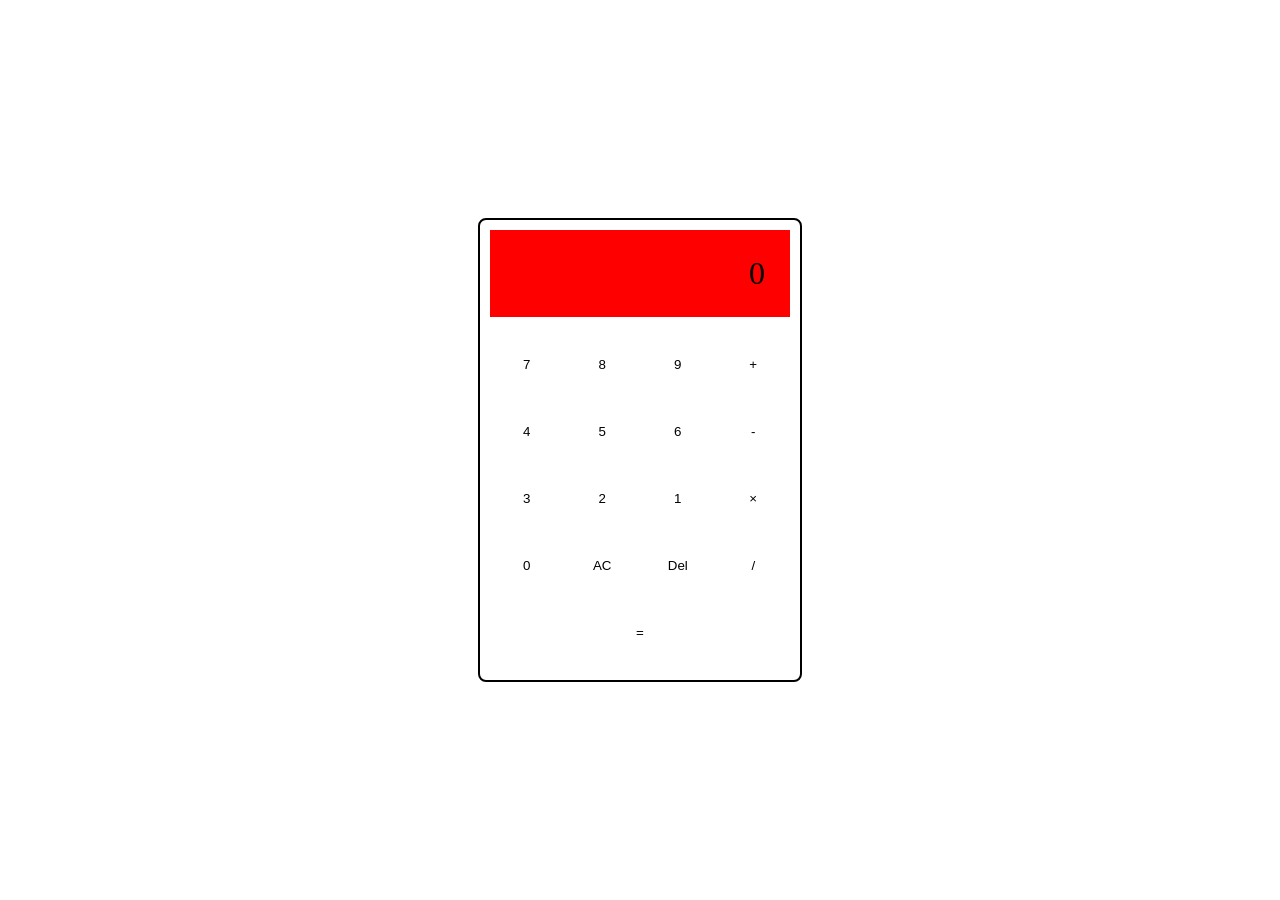
==== calculator.html @ 87b0252c "second commit" ====
<!DOCTYPE html>
<html lang="en">
<head>
   <meta charset="UTF-8">
   <meta name="viewport" content="width=device-width, initial-scale=1.0">
   <title>Simple Calculator</title>
   <link rel="stylesheet" href="calculator.css">
</head>
<body>
   <div class="calculator-layout">
      <div class="calculator-output">0</div>

      <div class="calculator-btns">
         
<button class="calculator-key">7</button>
<button class="calculator-key">8</button>
<button class="calculator-key">9</button>
<button class="calculator-key">+</button>
<button class="calculator-key">4</button>
<button class="calculator-key">5</button>
<button class="calculator-key">6</button>
<button class="calculator-key">-</button>
<button class="calculator-key">3</button>
<button class="calculator-key">2</button>
<button class="calculator-key">1</button>
<button class="calculator-key">&times;</button>
<button class="calculator-key">0</button>
<button class="calculator-key">AC</button>
<button class="calculator-key">Del</button>
<button class="calculator-key">/</button>
<button class="calculator-key-equal">=</button>
</div>

   </div>


</body>
</html>
---- calculator.css ----
*{
   margin: 0;
   padding: 0;
}
body{
display: flex;
justify-content: center;
align-items: center;
min-height: 100vh;
}
.calculator-layout{
   width: 300px;
   border: 2px solid black;
   border-radius: 8px;
   padding: 10px;
}
.calculator-output{
   font-size: 2rem;
   text-align: end;
   padding: 25px;
   background-color: red;
}
.calculator-btns{
display: grid;
grid-template-columns:repeat(4,1fr);
grid-gap:2px;
margin-top: 20px;

}
.calculator-key-equal{
   grid-column: 1/span 4;
   padding: 10px 0 20px;
   margin: 10px;
   background-color: white;
   border: none;
   cursor: pointer;
}
.calculator-key{
   padding: 10px 0 20px;
   margin:10px;
   cursor: pointer;
   background-color: white;
   border: none;
   transition: 0.5s;
}
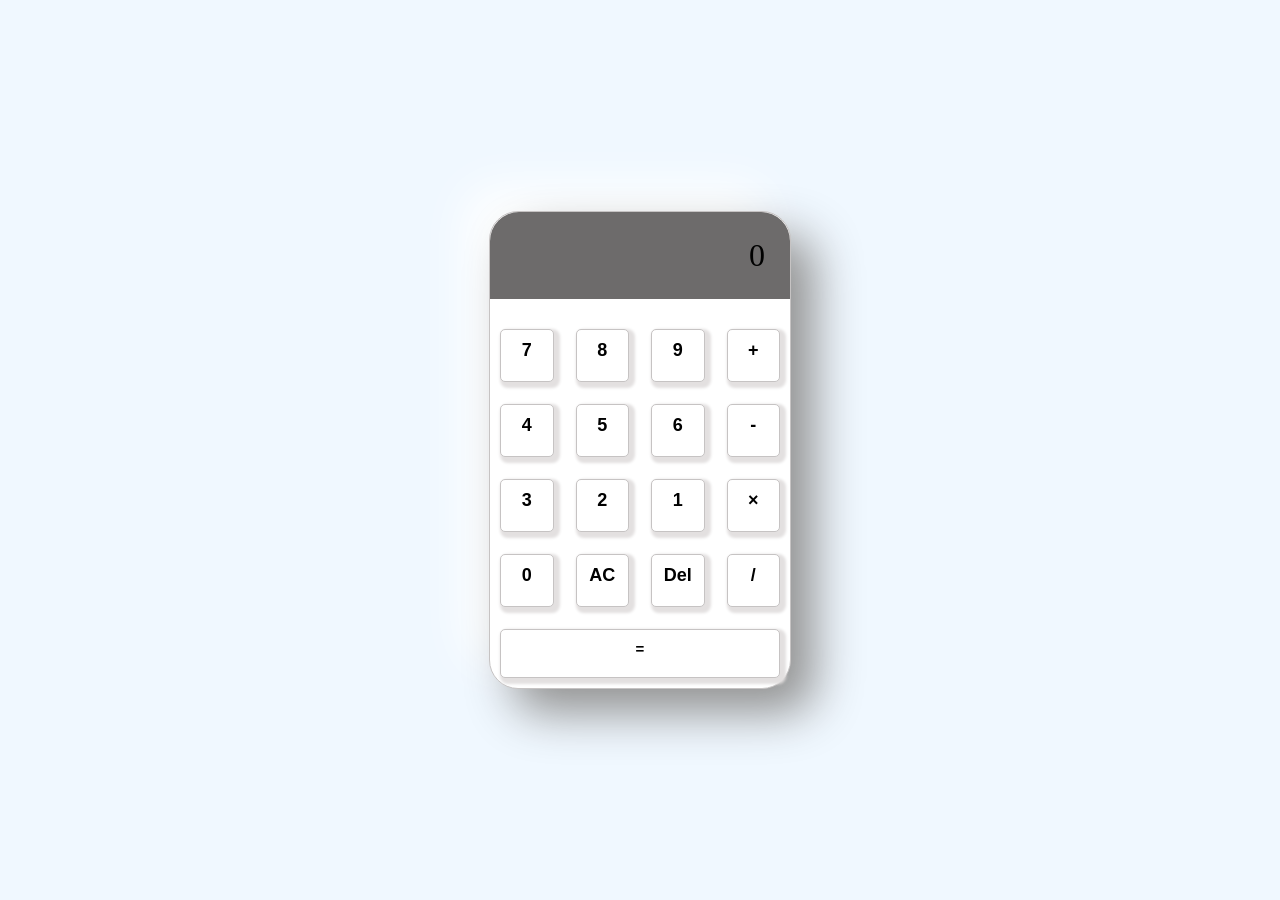
==== commit 5a4e73d4: "added javascript files" ====
--- a/calculator.html
+++ b/calculator.html
@@ -33,6 +33,7 @@
 
    </div>
 
+ <script src="calculator.js"></script>
 
 </body>
 </html>
--- a/calculator.css
+++ b/calculator.css
@@ -7,25 +7,32 @@
 justify-content: center;
 align-items: center;
 min-height: 100vh;
+background-color: aliceblue;
 }
 .calculator-layout{
    width: 300px;
-   border: 2px solid black;
-   border-radius: 8px;
-   padding: 10px;
+   border:1px solid rgb(198, 195, 195);
+   background-color: white;
+   border-radius: 29px;
+   background: white;
+   box-shadow:  24px 24px 47px #929292,
+                -24px -24px 47px #ffffff;
+   
 }
 .calculator-output{
    font-size: 2rem;
    text-align: end;
    padding: 25px;
-   background-color: red;
+   background: rgb(109, 107, 107);
+   border-radius: 29px 29px 0 0;
+
+  
 }
 .calculator-btns{
 display: grid;
 grid-template-columns:repeat(4,1fr);
 grid-gap:2px;
 margin-top: 20px;
-
 }
 .calculator-key-equal{
    grid-column: 1/span 4;
@@ -34,12 +41,31 @@
    background-color: white;
    border: none;
    cursor: pointer;
+   font-size: 15px;
+   font-weight: 700;
+   border-radius: 5px;
+   box-shadow: 3px 3px 3px 3px rgb(227, 224, 224);
+   border:1px solid rgb(198, 195, 195);
+   transition: 0.5s;
+}
+.calculator-key-equal:hover{
+   background:rgb(249, 175, 119);
+
 }
 .calculator-key{
    padding: 10px 0 20px;
    margin:10px;
    cursor: pointer;
-   background-color: white;
+  background-color: white;
    border: none;
+   border-radius: 5px;
+   font-size: 18px;
+   font-weight: 700;
    transition: 0.5s;
+   box-shadow: 3px 3px 3px 3px rgb(227, 224, 224);
+   border:1px solid rgb(198, 195, 195);
+
 }
+.calculator-key:hover{
+   background:rgb(213, 211, 211);
+}
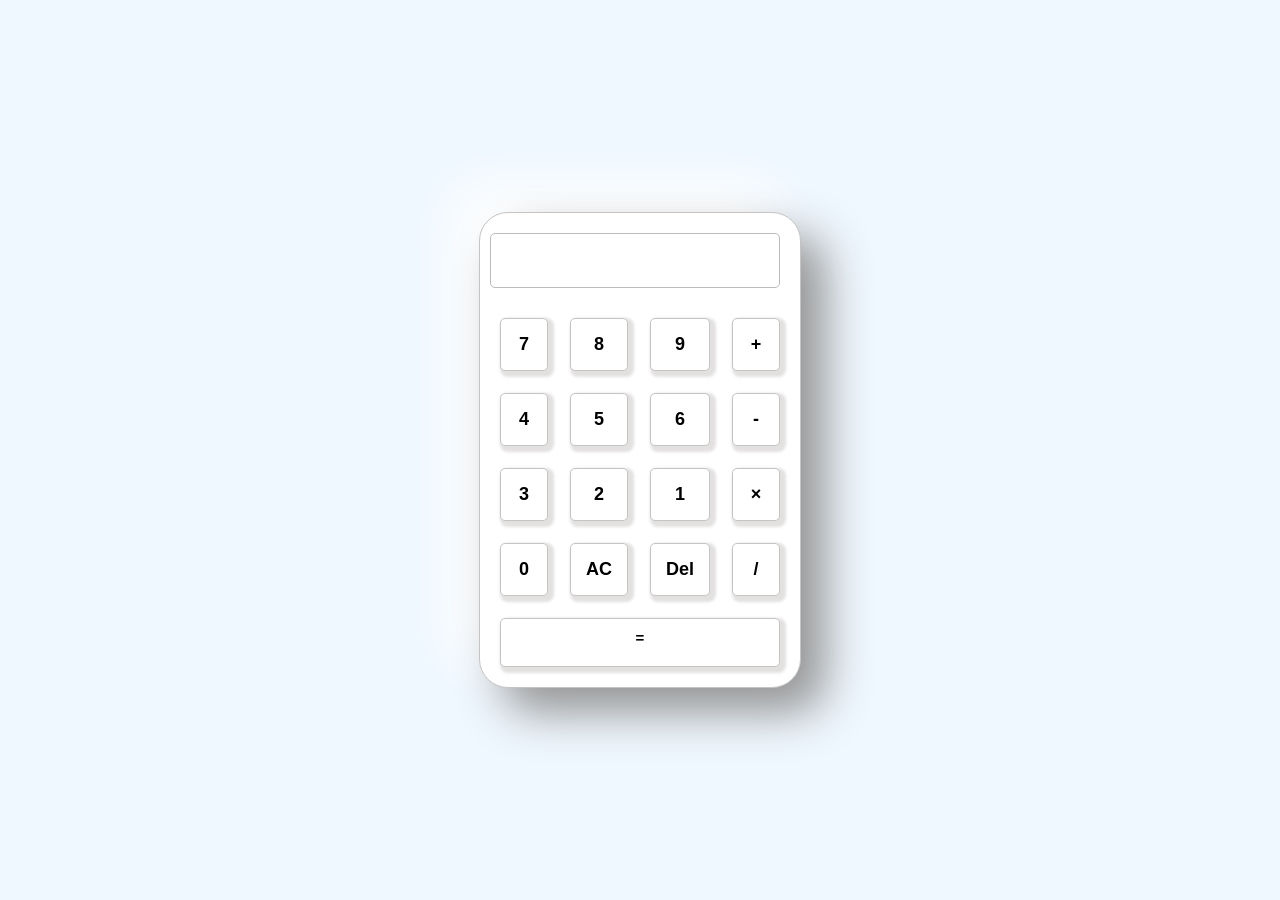
==== commit 30c123b4: "completed calcultion function use javascript & some changes to design" ====
--- a/calculator.html
+++ b/calculator.html
@@ -8,26 +8,26 @@
 </head>
 <body>
    <div class="calculator-layout">
-      <div class="calculator-output">0</div>
+      <input type="text" class="calculator-output" readonly>
 
       <div class="calculator-btns">
-         
-<button class="calculator-key">7</button>
-<button class="calculator-key">8</button>
-<button class="calculator-key">9</button>
-<button class="calculator-key">+</button>
-<button class="calculator-key">4</button>
-<button class="calculator-key">5</button>
-<button class="calculator-key">6</button>
-<button class="calculator-key">-</button>
-<button class="calculator-key">3</button>
-<button class="calculator-key">2</button>
-<button class="calculator-key">1</button>
-<button class="calculator-key">&times;</button>
-<button class="calculator-key">0</button>
-<button class="calculator-key">AC</button>
-<button class="calculator-key">Del</button>
-<button class="calculator-key">/</button>
+
+<button class="calculator-key" data-num="7">7</button>
+<button class="calculator-key" data-num="8">8</button>
+<button class="calculator-key" data-num="9">9</button>
+<button class="calculator-key" data-num="+">+</button>
+<button class="calculator-key" data-num="4">4</button>
+<button class="calculator-key" data-num="5">5</button>
+<button class="calculator-key" data-num="6">6</button>
+<button class="calculator-key" data-num="-">-</button>
+<button class="calculator-key" data-num="3">3</button>
+<button class="calculator-key" data-num="2">2</button>
+<button class="calculator-key" data-num="1">1</button>
+<button class="calculator-key" data-num="*">&times;</button>
+<button class="calculator-key" data-num="0">0</button>
+<button class="calculator-Ac">AC</button>
+<button class="calculator-Del">Del</button>
+<button class="calculator-key" data-num="/">/</button>
 <button class="calculator-key-equal">=</button>
 </div>
 
--- a/calculator.css
+++ b/calculator.css
@@ -17,17 +17,26 @@
    background: white;
    box-shadow:  24px 24px 47px #929292,
                 -24px -24px 47px #ffffff;
-   
+   padding:10px;
 }
 .calculator-output{
-   font-size: 2rem;
-   text-align: end;
-   padding: 25px;
-   background: rgb(109, 107, 107);
-   border-radius: 29px 29px 0 0;
+padding: 15px;
+border-radius: 5px;
+border:1px solid #bbb;
+margin-top:10px;
+transition:.2s ease-in-out;
+font-size:20px; 
+text-align: right; 
+font-weight:bold;
+outline: none;
+}
+.calculator-output:hover{
+   border: 1px solid #bbb;
+  -webkit-box-shadow: inset 0px 1px 4px 0px rgba(0, 0, 0, 0.2);
+  box-shadow: inset 0px 1px 4px 0px rgba(0, 0, 0, 0.2);
+  outline: none;
+}
 
-  
-}
 .calculator-btns{
 display: grid;
 grid-template-columns:repeat(4,1fr);
@@ -49,14 +58,17 @@
    transition: 0.5s;
 }
 .calculator-key-equal:hover{
-   background:rgb(249, 175, 119);
+   background:rgb(249, 175, 119);  
+   border: 1px solid #efeeee;
+   -webkit-box-shadow: inset 0px 1px 4px 0px rgba(0, 0, 0, 0.2);
+   box-shadow: inset 0px 1px 4px 0px rgba(0, 0, 0, 0.2);
 
 }
-.calculator-key{
-   padding: 10px 0 20px;
+.calculator-key ,.calculator-Ac , .calculator-Del{
+   padding: 15px;
    margin:10px;
    cursor: pointer;
-  background-color: white;
+   background-color: white;
    border: none;
    border-radius: 5px;
    font-size: 18px;
@@ -67,5 +79,22 @@
 
 }
 .calculator-key:hover{
-   background:rgb(213, 211, 211);
+   background:rgb(232, 230, 230); 
+   border: 1px solid #efeeee;
+   -webkit-box-shadow: inset 0px 1px 4px 0px rgba(0, 0, 0, 0.2);
+   box-shadow: inset 0px 1px 4px 0px rgba(0, 0, 0, 0.2);
+}
+.calculator-Ac:hover{
+   background:rgb(249, 175, 119);  
+   border: 1px solid #efeeee;
+   -webkit-box-shadow: inset 0px 1px 4px 0px rgba(0, 0, 0, 0.2);
+   box-shadow: inset 0px 1px 4px 0px rgba(0, 0, 0, 0.2);
+
+}
+.calculator-Del:hover{
+   background:rgb(249, 175, 119);  
+   border: 1px solid #efeeee;
+   -webkit-box-shadow: inset 0px 1px 4px 0px rgba(0, 0, 0, 0.2);
+   box-shadow: inset 0px 1px 4px 0px rgba(0, 0, 0, 0.2);
+
 }
